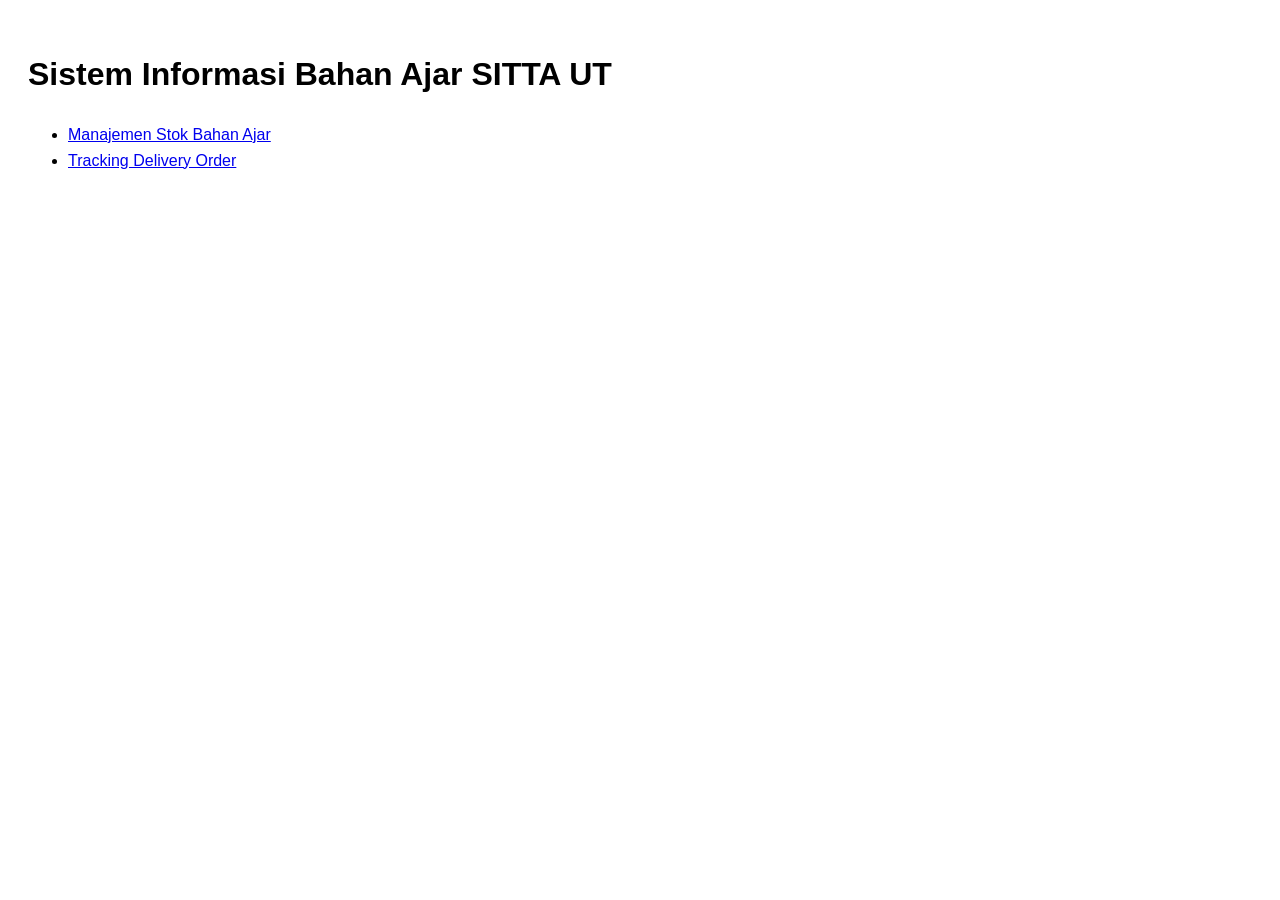
==== index.html @ 05eaba1f "Update title and structure of index.html" ====
<!DOCTYPE html>
<html lang="id">
<head>
    <meta charset="UTF-8">
    <title>SITTA UT - Beranda</title>
    <link rel="stylesheet" href="css/style.css">
</head>
<body>
    <div id="app">
        <h1>Sistem Informasi Bahan Ajar SITTA UT</h1>
        <nav>
            <ul>
                <li><a href="stok.html">Manajemen Stok Bahan Ajar</a></li>
                <li><a href="tracking.html">Tracking Delivery Order</a></li>
            </ul>
        </nav>
    </div>
</body>
</html>
---- css/style.css ----
body { font-family: sans-serif; padding: 20px; line-height: 1.6; }
.text-green { color: green; font-weight: bold; }
.text-orange { color: orange; font-weight: bold; }
.text-red { color: red; font-weight: bold; }
.filter-box, .detail-box { background: #f4f4f4; padding: 15px; margin: 10px 0; border-radius: 5px; }
table { border-collapse: collapse; margin-top: 10px; }
th, td { padding: 10px; text-align: left; }
form div { margin-bottom: 10px; }
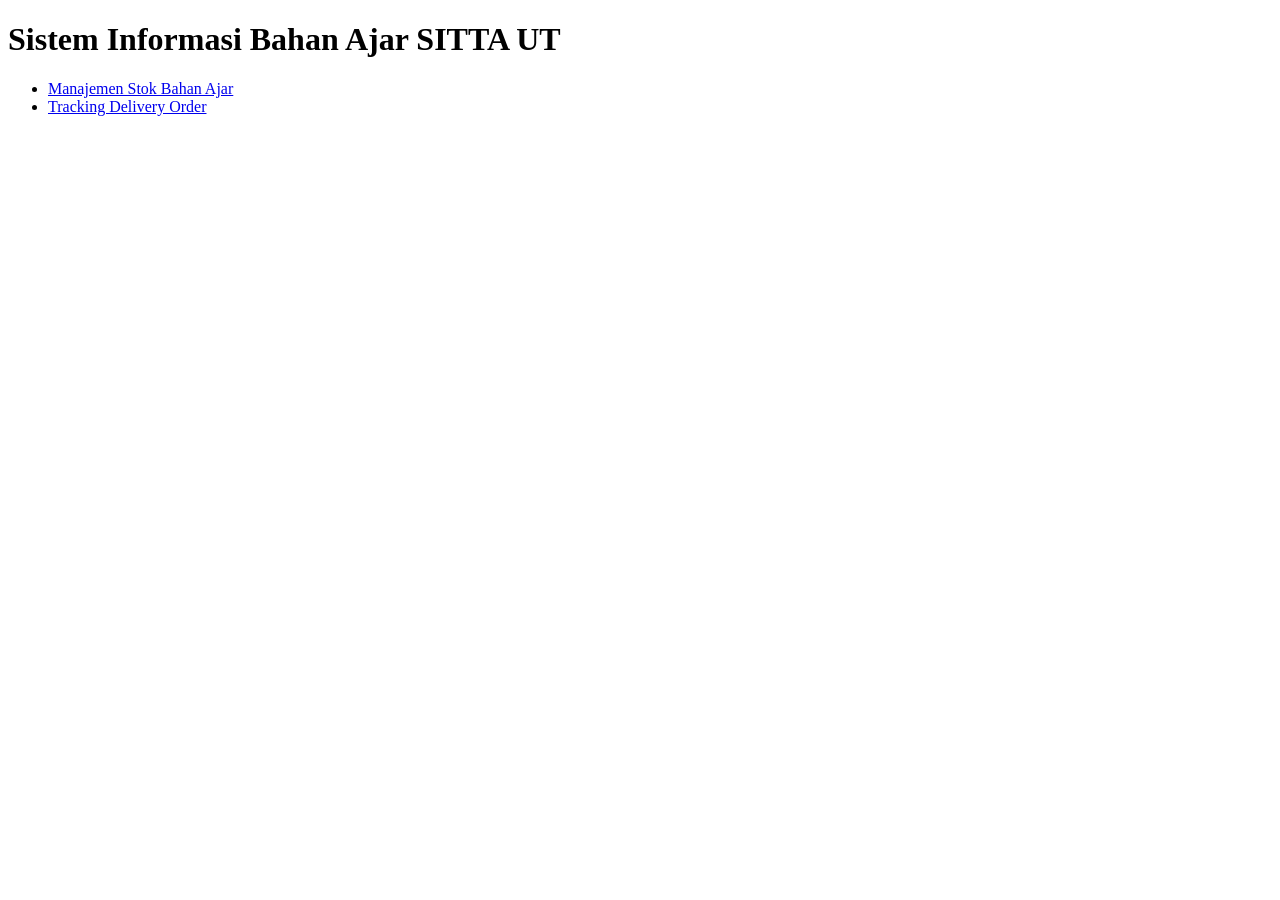
==== commit ee7c655b: "Fix stylesheet link path in index.html" ====
--- a/index.html
+++ b/index.html
@@ -3,7 +3,7 @@
 <head>
     <meta charset="UTF-8">
     <title>SITTA UT - Beranda</title>
-    <link rel="stylesheet" href="css/style.css">
+    <link rel="stylesheet" href="..css/style.css">
 </head>
 <body>
     <div id="app">
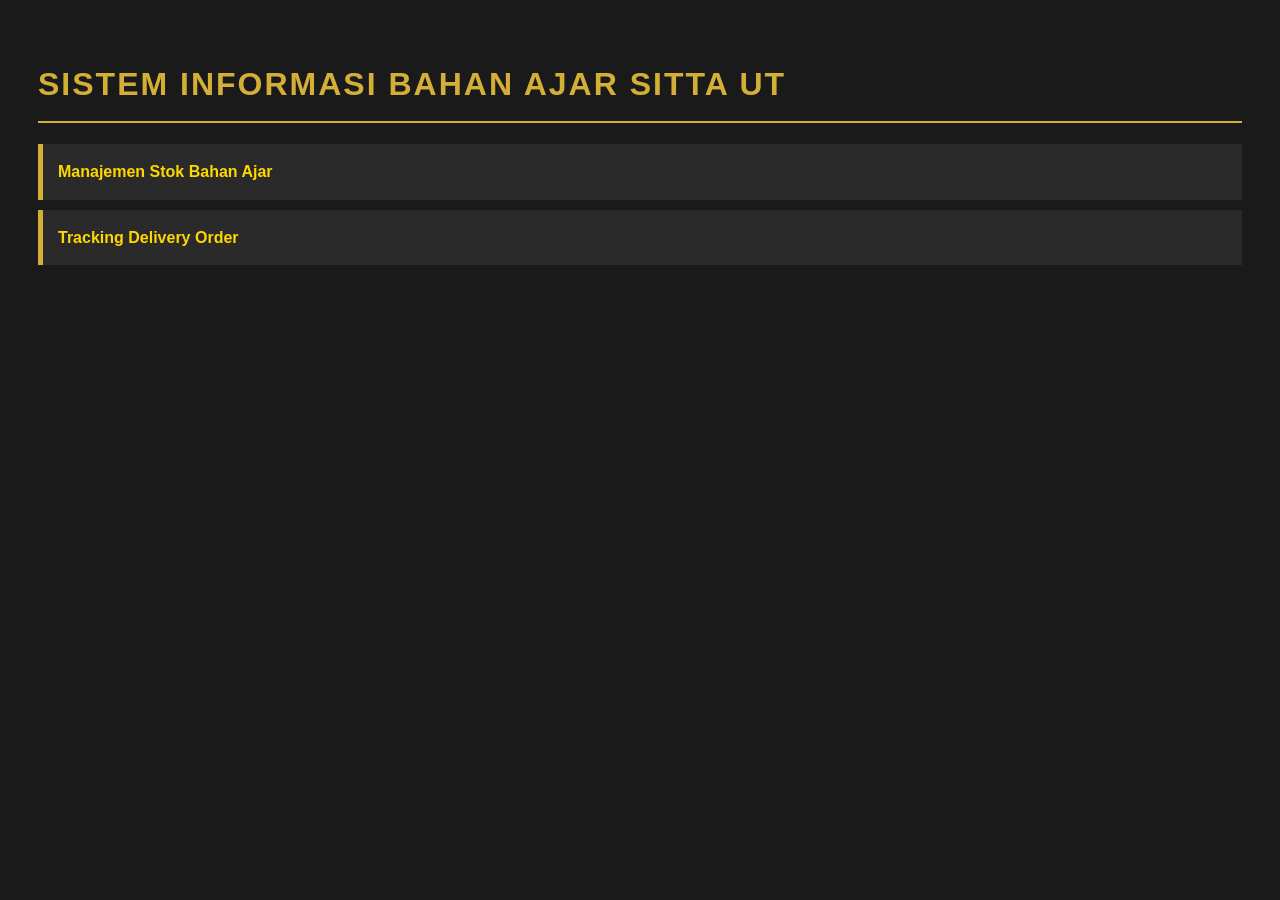
==== commit 7592d87a: "Fix stylesheet link in index.html" ====
--- a/index.html
+++ b/index.html
@@ -3,7 +3,7 @@
 <head>
     <meta charset="UTF-8">
     <title>SITTA UT - Beranda</title>
-    <link rel="stylesheet" href="..css/style.css">
+    <link rel="stylesheet" href="css/style.css">
 </head>
 <body>
     <div id="app">
--- a/css/style.css
+++ b/css/style.css
@@ -0,0 +1,116 @@
+/* Palet Warna: 
+   Hitam Utama: #1a1a1a
+   Emas Utama: #D4AF37
+   Emas Terang: #FFD700
+   Teks Putih: #f4f4f4
+*/
+
+body {
+    background-color: #1a1a1a;
+    color: #f4f4f4;
+    font-family: 'Segoe UI', Tahoma, Geneva, Verdana, sans-serif;
+    padding: 30px;
+    line-height: 1.6;
+}
+
+h1, h2, h3 {
+    color: #D4AF37;
+    text-transform: uppercase;
+    letter-spacing: 2px;
+    border-bottom: 2px solid #D4AF37;
+    padding-bottom: 10px;
+}
+
+a {
+    color: #FFD700;
+    text-decoration: none;
+    font-weight: bold;
+}
+
+a:hover {
+    text-decoration: underline;
+}
+
+/* Navigasi Utama */
+nav ul {
+    list-style: none;
+    padding: 0;
+}
+
+nav li {
+    background: #2a2a2a;
+    margin: 10px 0;
+    padding: 15px;
+    border-left: 5px solid #D4AF37;
+    transition: 0.3s;
+}
+
+nav li:hover {
+    background: #333;
+    transform: translateX(10px);
+}
+
+/* Tabel */
+table {
+    width: 100%;
+    border-collapse: collapse;
+    margin: 20px 0;
+    background: #252525;
+}
+
+th {
+    background-color: #D4AF37;
+    color: #1a1a1a;
+    padding: 12px;
+    text-align: left;
+}
+
+td {
+    border: 1px solid #333;
+    padding: 12px;
+}
+
+tr:nth-child(even) {
+    background-color: #2a2a2a;
+}
+
+/* Status Colors (Tetap memperhatikan fungsionalitas soal) */
+.text-green { color: #2ecc71; font-weight: bold; } /* Aman */
+.text-orange { color: #f39c12; font-weight: bold; } /* Menipis */
+.text-red { color: #e74c3c; font-weight: bold; } /* Kosong */
+
+/* Box & Form */
+.filter-box, .detail-box, form {
+    background: #2a2a2a;
+    padding: 20px;
+    margin: 20px 0;
+    border: 1px solid #444;
+    border-radius: 8px;
+}
+
+input, select, button {
+    background: #333;
+    border: 1px solid #D4AF37;
+    color: white;
+    padding: 8px 12px;
+    border-radius: 4px;
+    margin-right: 10px;
+}
+
+button {
+    background: #D4AF37;
+    color: #1a1a1a;
+    font-weight: bold;
+    cursor: pointer;
+    transition: 0.3s;
+}
+
+button:hover {
+    background: #FFD700;
+    box-shadow: 0 0 10px rgba(212, 175, 55, 0.5);
+}
+
+/* Detail Box Specific */
+.detail-box {
+    border-left: 5px solid #FFD700;
+}
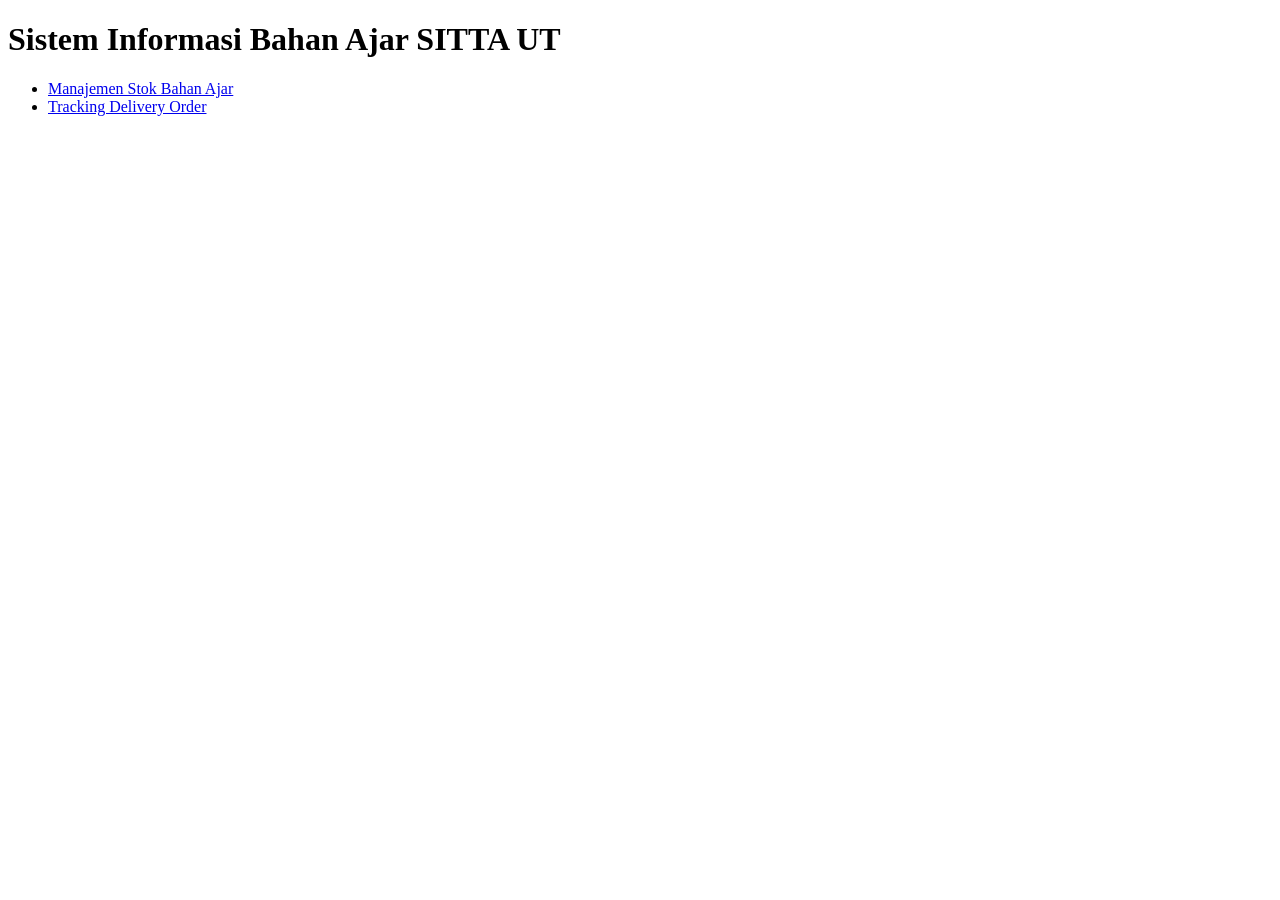
==== commit e651403e: "Fix stylesheet link path in index.html" ====
--- a/index.html
+++ b/index.html
@@ -3,7 +3,7 @@
 <head>
     <meta charset="UTF-8">
     <title>SITTA UT - Beranda</title>
-    <link rel="stylesheet" href="css/style.css">
+    <link rel="stylesheet" href="..css/style.css">
 </head>
 <body>
     <div id="app">
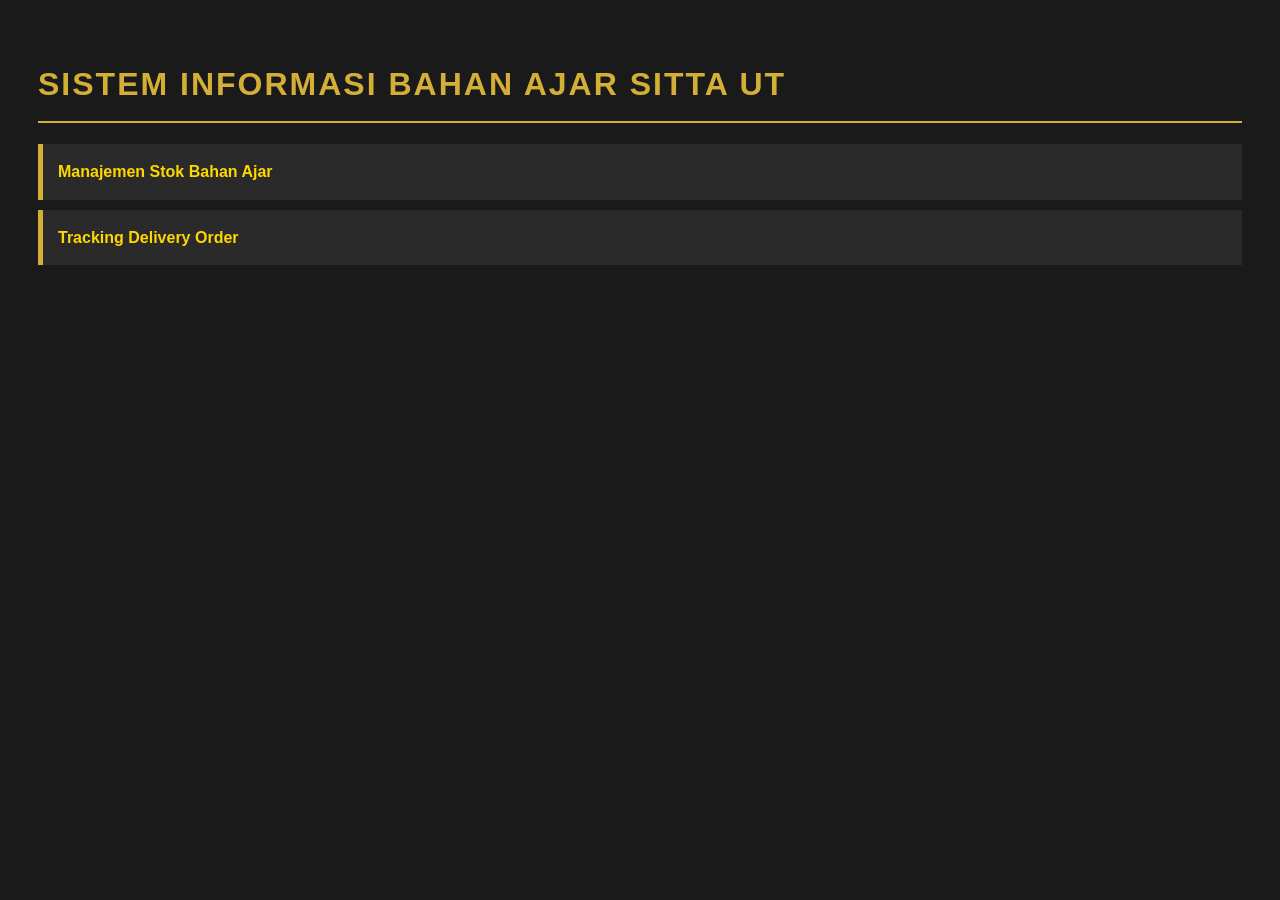
==== commit 695f52dc: "Fix stylesheet link in index.html" ====
--- a/index.html
+++ b/index.html
@@ -3,7 +3,7 @@
 <head>
     <meta charset="UTF-8">
     <title>SITTA UT - Beranda</title>
-    <link rel="stylesheet" href="..css/style.css">
+    <link rel="stylesheet" href="css/style.css">
 </head>
 <body>
     <div id="app">
--- a/css/style.css
+++ b/css/style.css
@@ -0,0 +1,116 @@
+/* Palet Warna: 
+   Hitam Utama: #1a1a1a
+   Emas Utama: #D4AF37
+   Emas Terang: #FFD700
+   Teks Putih: #f4f4f4
+*/
+
+body {
+    background-color: #1a1a1a;
+    color: #f4f4f4;
+    font-family: 'Segoe UI', Tahoma, Geneva, Verdana, sans-serif;
+    padding: 30px;
+    line-height: 1.6;
+}
+
+h1, h2, h3 {
+    color: #D4AF37;
+    text-transform: uppercase;
+    letter-spacing: 2px;
+    border-bottom: 2px solid #D4AF37;
+    padding-bottom: 10px;
+}
+
+a {
+    color: #FFD700;
+    text-decoration: none;
+    font-weight: bold;
+}
+
+a:hover {
+    text-decoration: underline;
+}
+
+/* Navigasi Utama */
+nav ul {
+    list-style: none;
+    padding: 0;
+}
+
+nav li {
+    background: #2a2a2a;
+    margin: 10px 0;
+    padding: 15px;
+    border-left: 5px solid #D4AF37;
+    transition: 0.3s;
+}
+
+nav li:hover {
+    background: #333;
+    transform: translateX(10px);
+}
+
+/* Tabel */
+table {
+    width: 100%;
+    border-collapse: collapse;
+    margin: 20px 0;
+    background: #252525;
+}
+
+th {
+    background-color: #D4AF37;
+    color: #1a1a1a;
+    padding: 12px;
+    text-align: left;
+}
+
+td {
+    border: 1px solid #333;
+    padding: 12px;
+}
+
+tr:nth-child(even) {
+    background-color: #2a2a2a;
+}
+
+/* Status Colors (Tetap memperhatikan fungsionalitas soal) */
+.text-green { color: #2ecc71; font-weight: bold; } /* Aman */
+.text-orange { color: #f39c12; font-weight: bold; } /* Menipis */
+.text-red { color: #e74c3c; font-weight: bold; } /* Kosong */
+
+/* Box & Form */
+.filter-box, .detail-box, form {
+    background: #2a2a2a;
+    padding: 20px;
+    margin: 20px 0;
+    border: 1px solid #444;
+    border-radius: 8px;
+}
+
+input, select, button {
+    background: #333;
+    border: 1px solid #D4AF37;
+    color: white;
+    padding: 8px 12px;
+    border-radius: 4px;
+    margin-right: 10px;
+}
+
+button {
+    background: #D4AF37;
+    color: #1a1a1a;
+    font-weight: bold;
+    cursor: pointer;
+    transition: 0.3s;
+}
+
+button:hover {
+    background: #FFD700;
+    box-shadow: 0 0 10px rgba(212, 175, 55, 0.5);
+}
+
+/* Detail Box Specific */
+.detail-box {
+    border-left: 5px solid #FFD700;
+}
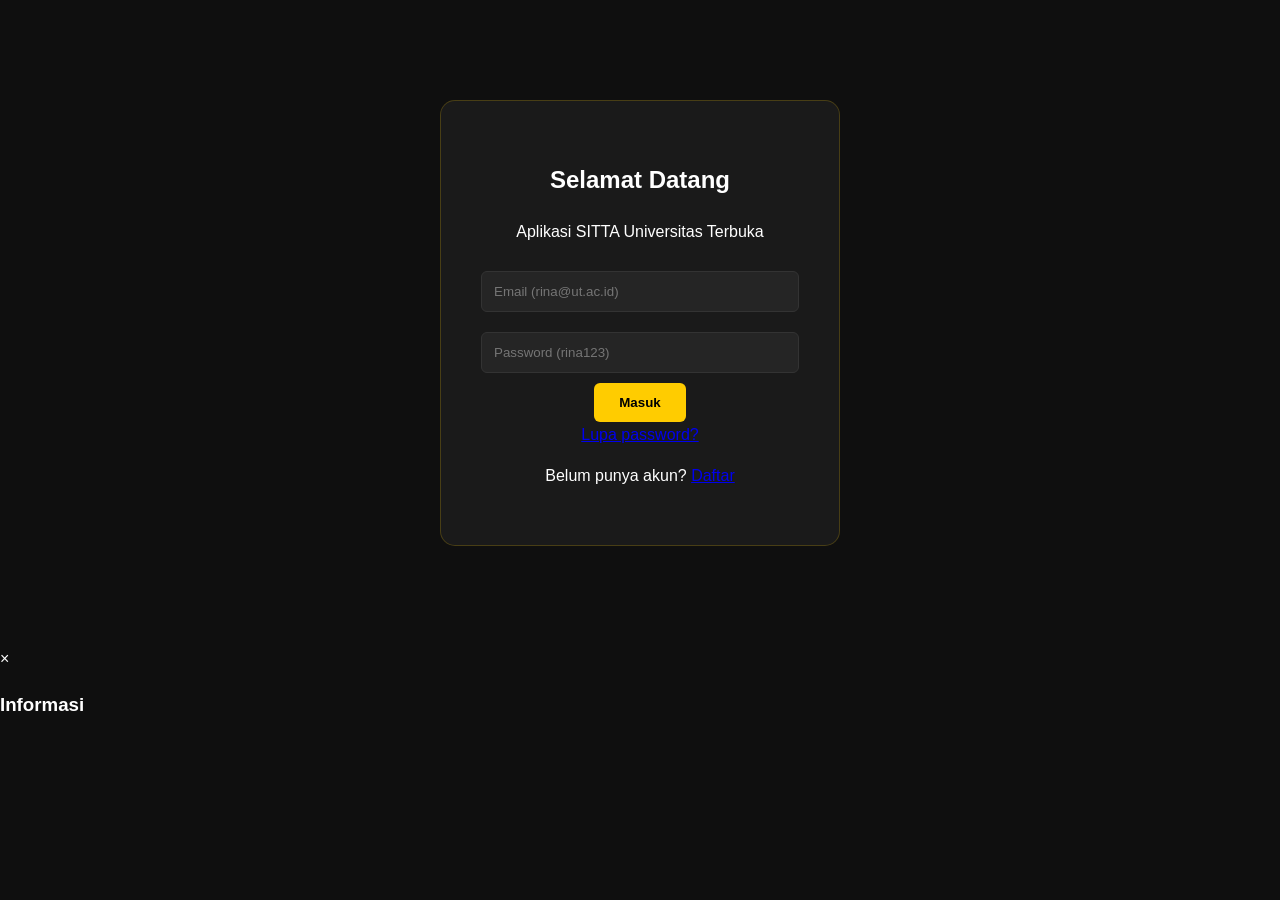
==== commit 4c1dcdec: "Add files via upload" ====
--- a/index.html
+++ b/index.html
@@ -2,18 +2,54 @@
 <html lang="id">
 <head>
     <meta charset="UTF-8">
-    <title>SITTA UT - Beranda</title>
+    <meta name="viewport" content="width=device-width, initial-scale=1.0">
+    <title>Login - SITTA UT</title>
     <link rel="stylesheet" href="css/style.css">
 </head>
 <body>
-    <div id="app">
-        <h1>Sistem Informasi Bahan Ajar SITTA UT</h1>
-        <nav>
-            <ul>
-                <li><a href="stok.html">Manajemen Stok Bahan Ajar</a></li>
-                <li><a href="tracking.html">Tracking Delivery Order</a></li>
-            </ul>
-        </nav>
+    <main class="login-container">
+        <div class="logo-wrapper">
+            <img src="assets/img/logo-ut.png" alt="Logo UT" style="width: 100px; margin-bottom: 15px;" onerror="this.style.display='none'">
+        </div>
+        <h2>Selamat Datang</h2>
+        <p>Aplikasi SITTA Universitas Terbuka</p>
+        <form id="loginForm">
+            <input type="email" id="email" placeholder="Email (rina@ut.ac.id)" required>
+            <input type="password" id="password" placeholder="Password (rina123)" required>
+            <button type="submit">Masuk</button>
+        </form>
+        <div class="links">
+            <a href="javascript:void(0)" id="forgotBtn">Lupa password?</a>
+            <p>Belum punya akun? <a href="javascript:void(0)" id="registerBtn">Daftar</a></p>
+        </div>
+    </main>
+
+    <div id="myModal" class="modal">
+        <div class="modal-content">
+            <span class="close" id="closeModal">&times;</span>
+            <h3 id="modalTitle">Informasi</h3>
+            <p id="modalText"></p>
+        </div>
     </div>
+
+    <script src="js/data.js"></script>
+    <script src="js/script.js"></script>
+    <script>
+        const modal = document.getElementById("myModal");
+        const closeModal = document.getElementById("closeModal");
+        
+        document.getElementById("forgotBtn").onclick = () => {
+            modal.style.display = "block";
+            document.getElementById("modalTitle").innerText = "Lupa Password";
+            document.getElementById("modalText").innerText = "Silakan hubungi admin IT di UPBJJ setempat.";
+        };
+        document.getElementById("registerBtn").onclick = () => {
+            modal.style.display = "block";
+            document.getElementById("modalTitle").innerText = "Pendaftaran";
+            document.getElementById("modalText").innerText = "Pendaftaran dilakukan melalui sistem internal UT.";
+        };
+        closeModal.onclick = () => modal.style.display = "none";
+        window.onclick = (event) => { if (event.target == modal) modal.style.display = "none"; };
+    </script>
 </body>
 </html>
--- a/css/style.css
+++ b/css/style.css
@@ -1,116 +1,166 @@
-/* Palet Warna: 
-   Hitam Utama: #1a1a1a
-   Emas Utama: #D4AF37
-   Emas Terang: #FFD700
-   Teks Putih: #f4f4f4
-*/
+/* style.css - Tema SITTA Modern (Noir & Gold) */
+
+:root {
+    --primary-yellow: #ffcc00;  /* Kuning Khas UT */
+    --hover-yellow: #e6b800;
+    --bg-black: #0f0f0f;       /* Hitam Deep */
+    --card-bg: #1a1a1a;        /* Hitam Card */
+    --text-main: #ffffff;      /* Putih Terang */
+    --text-muted: #b0b0b0;     /* Abu-abu untuk teks sekunder */
+    --border-color: rgba(255, 204, 0, 0.2); 
+}
+
+* {
+    box-sizing: border-box;
+}
 
 body {
-    background-color: #1a1a1a;
-    color: #f4f4f4;
-    font-family: 'Segoe UI', Tahoma, Geneva, Verdana, sans-serif;
-    padding: 30px;
+    font-family: 'Segoe UI', Roboto, Helvetica, Arial, sans-serif;
+    background-color: var(--bg-black);
+    color: var(--text-main);
+    margin: 0;
     line-height: 1.6;
 }
 
-h1, h2, h3 {
-    color: #D4AF37;
-    text-transform: uppercase;
-    letter-spacing: 2px;
-    border-bottom: 2px solid #D4AF37;
-    padding-bottom: 10px;
+/* --- Container Utama --- */
+.container {
+    max-width: 1100px;
+    margin: 40px auto;
+    padding: 30px;
+    background-color: var(--card-bg);
+    border-radius: 12px;
+    border: 1px solid var(--border-color);
+    box-shadow: 0 10px 30px rgba(0, 0, 0, 0.5);
 }
 
-a {
-    color: #FFD700;
-    text-decoration: none;
-    font-weight: bold;
+/* --- Navigasi & Dropdown --- */
+.navbar {
+    background-color: #000;
+    padding: 0 50px;
+    height: 70px;
+    display: flex;
+    align-items: center;
+    border-bottom: 2px solid var(--primary-yellow);
+    position: sticky;
+    top: 0;
+    z-index: 1000;
 }
 
-a:hover {
-    text-decoration: underline;
+.navbar a, .dropbtn {
+    color: var(--primary-yellow);
+    text-decoration: none;
+    padding: 15px 20px;
+    font-weight: 600;
+    transition: 0.3s;
+    background: none;
+    border: none;
+    font-size: 16px;
+    cursor: pointer;
+    display: inline-block;
 }
 
-/* Navigasi Utama */
-nav ul {
-    list-style: none;
-    padding: 0;
+.navbar a:hover, .dropdown:hover .dropbtn {
+    background-color: var(--primary-yellow);
+    color: #000;
 }
 
-nav li {
-    background: #2a2a2a;
-    margin: 10px 0;
-    padding: 15px;
-    border-left: 5px solid #D4AF37;
-    transition: 0.3s;
+/* Struktur Dropdown */
+.dropdown {
+    position: relative;
+    display: inline-block;
 }
 
-nav li:hover {
-    background: #333;
-    transform: translateX(10px);
+.dropdown-content {
+    display: none;
+    position: absolute;
+    background-color: #1a1a1a;
+    min-width: 220px;
+    box-shadow: 0px 8px 16px rgba(0,0,0,0.5);
+    z-index: 1;
+    border: 1px solid var(--border-color);
+    border-radius: 4px;
+    top: 100%; /* Muncul tepat di bawah tombol */
 }
 
-/* Tabel */
-table {
-    width: 100%;
-    border-collapse: collapse;
-    margin: 20px 0;
-    background: #252525;
-}
-
-th {
-    background-color: #D4AF37;
-    color: #1a1a1a;
-    padding: 12px;
+.dropdown-content a {
+    color: var(--text-main);
+    padding: 12px 16px;
+    text-decoration: none;
+    display: block;
     text-align: left;
 }
 
-td {
-    border: 1px solid #333;
-    padding: 12px;
+.dropdown-content a:hover {
+    background-color: #333;
+    color: var(--primary-yellow);
 }
 
-tr:nth-child(even) {
-    background-color: #2a2a2a;
+.dropdown:hover .dropdown-content {
+    display: block;
 }
 
-/* Status Colors (Tetap memperhatikan fungsionalitas soal) */
-.text-green { color: #2ecc71; font-weight: bold; } /* Aman */
-.text-orange { color: #f39c12; font-weight: bold; } /* Menipis */
-.text-red { color: #e74c3c; font-weight: bold; } /* Kosong */
-
-/* Box & Form */
-.filter-box, .detail-box, form {
-    background: #2a2a2a;
-    padding: 20px;
-    margin: 20px 0;
-    border: 1px solid #444;
-    border-radius: 8px;
+/* --- Login Page --- */
+.login-container {
+    max-width: 400px;
+    margin: 100px auto;
+    background: var(--card-bg);
+    padding: 40px;
+    border-radius: 15px;
+    border: 1px solid var(--border-color);
+    text-align: center;
 }
 
-input, select, button {
-    background: #333;
-    border: 1px solid #D4AF37;
+.login-container input {
+    width: 100%;
+    padding: 12px;
+    margin: 10px 0;
+    background: #252525;
+    border: 1px solid #333;
     color: white;
-    padding: 8px 12px;
-    border-radius: 4px;
-    margin-right: 10px;
+    border-radius: 6px;
 }
 
-button {
-    background: #D4AF37;
-    color: #1a1a1a;
+/* --- Tombol --- */
+button, .btn {
+    background-color: var(--primary-yellow);
+    color: #000;
+    border: none;
+    padding: 12px 25px;
+    border-radius: 6px;
     font-weight: bold;
     cursor: pointer;
     transition: 0.3s;
 }
 
 button:hover {
-    background: #FFD700;
-    box-shadow: 0 0 10px rgba(212, 175, 55, 0.5);
+    background-color: var(--hover-yellow);
 }
 
-/* Detail Box Specific */
-.detail-box {
-    border-left: 5px solid #FFD700;
+/* --- Tabel --- */
+table {
+    width: 100%;
+    border-collapse: collapse;
+    margin-top: 20px;
+    background: #252525;
+    border-radius: 8px;
+    overflow: hidden;
 }
+
+table th {
+    background-color: var(--primary-yellow);
+    color: #000;
+    padding: 15px;
+    text-align: left;
+}
+
+table td {
+    padding: 12px 15px;
+    border-bottom: 1px solid #333;
+}
+
+/* --- Sapaan Dashboard --- */
+#greeting {
+    color: var(--primary-yellow);
+    font-size: 2.5rem;
+    margin-top: 10px;
+}
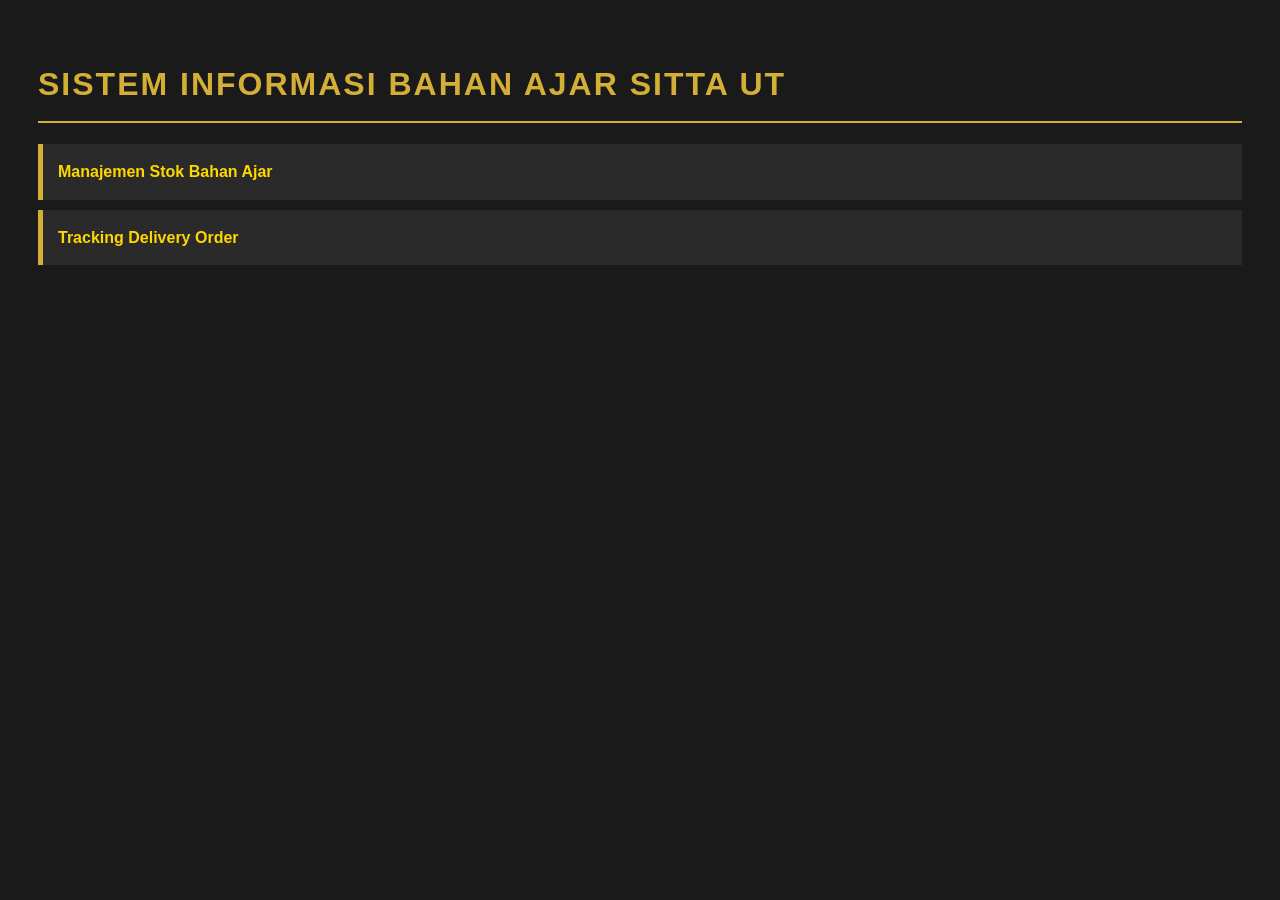
==== commit a2936c9e: "Add files via upload" ====
--- a/index.html
+++ b/index.html
@@ -2,54 +2,18 @@
 <html lang="id">
 <head>
     <meta charset="UTF-8">
-    <meta name="viewport" content="width=device-width, initial-scale=1.0">
-    <title>Login - SITTA UT</title>
+    <title>SITTA UT - Beranda</title>
     <link rel="stylesheet" href="css/style.css">
 </head>
 <body>
-    <main class="login-container">
-        <div class="logo-wrapper">
-            <img src="assets/img/logo-ut.png" alt="Logo UT" style="width: 100px; margin-bottom: 15px;" onerror="this.style.display='none'">
-        </div>
-        <h2>Selamat Datang</h2>
-        <p>Aplikasi SITTA Universitas Terbuka</p>
-        <form id="loginForm">
-            <input type="email" id="email" placeholder="Email (rina@ut.ac.id)" required>
-            <input type="password" id="password" placeholder="Password (rina123)" required>
-            <button type="submit">Masuk</button>
-        </form>
-        <div class="links">
-            <a href="javascript:void(0)" id="forgotBtn">Lupa password?</a>
-            <p>Belum punya akun? <a href="javascript:void(0)" id="registerBtn">Daftar</a></p>
-        </div>
-    </main>
-
-    <div id="myModal" class="modal">
-        <div class="modal-content">
-            <span class="close" id="closeModal">&times;</span>
-            <h3 id="modalTitle">Informasi</h3>
-            <p id="modalText"></p>
-        </div>
+    <div id="app">
+        <h1>Sistem Informasi Bahan Ajar SITTA UT</h1>
+        <nav>
+            <ul>
+                <li><a href="stok.html">Manajemen Stok Bahan Ajar</a></li>
+                <li><a href="tracking.html">Tracking Delivery Order</a></li>
+            </ul>
+        </nav>
     </div>
-
-    <script src="js/data.js"></script>
-    <script src="js/script.js"></script>
-    <script>
-        const modal = document.getElementById("myModal");
-        const closeModal = document.getElementById("closeModal");
-        
-        document.getElementById("forgotBtn").onclick = () => {
-            modal.style.display = "block";
-            document.getElementById("modalTitle").innerText = "Lupa Password";
-            document.getElementById("modalText").innerText = "Silakan hubungi admin IT di UPBJJ setempat.";
-        };
-        document.getElementById("registerBtn").onclick = () => {
-            modal.style.display = "block";
-            document.getElementById("modalTitle").innerText = "Pendaftaran";
-            document.getElementById("modalText").innerText = "Pendaftaran dilakukan melalui sistem internal UT.";
-        };
-        closeModal.onclick = () => modal.style.display = "none";
-        window.onclick = (event) => { if (event.target == modal) modal.style.display = "none"; };
-    </script>
 </body>
 </html>
--- a/css/style.css
+++ b/css/style.css
@@ -1,166 +1,116 @@
-/* style.css - Tema SITTA Modern (Noir & Gold) */
-
-:root {
-    --primary-yellow: #ffcc00;  /* Kuning Khas UT */
-    --hover-yellow: #e6b800;
-    --bg-black: #0f0f0f;       /* Hitam Deep */
-    --card-bg: #1a1a1a;        /* Hitam Card */
-    --text-main: #ffffff;      /* Putih Terang */
-    --text-muted: #b0b0b0;     /* Abu-abu untuk teks sekunder */
-    --border-color: rgba(255, 204, 0, 0.2); 
-}
-
-* {
-    box-sizing: border-box;
-}
+/* Palet Warna: 
+   Hitam Utama: #1a1a1a
+   Emas Utama: #D4AF37
+   Emas Terang: #FFD700
+   Teks Putih: #f4f4f4
+*/
 
 body {
-    font-family: 'Segoe UI', Roboto, Helvetica, Arial, sans-serif;
-    background-color: var(--bg-black);
-    color: var(--text-main);
-    margin: 0;
+    background-color: #1a1a1a;
+    color: #f4f4f4;
+    font-family: 'Segoe UI', Tahoma, Geneva, Verdana, sans-serif;
+    padding: 30px;
     line-height: 1.6;
 }
 
-/* --- Container Utama --- */
-.container {
-    max-width: 1100px;
-    margin: 40px auto;
-    padding: 30px;
-    background-color: var(--card-bg);
-    border-radius: 12px;
-    border: 1px solid var(--border-color);
-    box-shadow: 0 10px 30px rgba(0, 0, 0, 0.5);
+h1, h2, h3 {
+    color: #D4AF37;
+    text-transform: uppercase;
+    letter-spacing: 2px;
+    border-bottom: 2px solid #D4AF37;
+    padding-bottom: 10px;
 }
 
-/* --- Navigasi & Dropdown --- */
-.navbar {
-    background-color: #000;
-    padding: 0 50px;
-    height: 70px;
-    display: flex;
-    align-items: center;
-    border-bottom: 2px solid var(--primary-yellow);
-    position: sticky;
-    top: 0;
-    z-index: 1000;
+a {
+    color: #FFD700;
+    text-decoration: none;
+    font-weight: bold;
 }
 
-.navbar a, .dropbtn {
-    color: var(--primary-yellow);
-    text-decoration: none;
-    padding: 15px 20px;
-    font-weight: 600;
-    transition: 0.3s;
-    background: none;
-    border: none;
-    font-size: 16px;
-    cursor: pointer;
-    display: inline-block;
+a:hover {
+    text-decoration: underline;
 }
 
-.navbar a:hover, .dropdown:hover .dropbtn {
-    background-color: var(--primary-yellow);
-    color: #000;
+/* Navigasi Utama */
+nav ul {
+    list-style: none;
+    padding: 0;
 }
 
-/* Struktur Dropdown */
-.dropdown {
-    position: relative;
-    display: inline-block;
+nav li {
+    background: #2a2a2a;
+    margin: 10px 0;
+    padding: 15px;
+    border-left: 5px solid #D4AF37;
+    transition: 0.3s;
 }
 
-.dropdown-content {
-    display: none;
-    position: absolute;
-    background-color: #1a1a1a;
-    min-width: 220px;
-    box-shadow: 0px 8px 16px rgba(0,0,0,0.5);
-    z-index: 1;
-    border: 1px solid var(--border-color);
-    border-radius: 4px;
-    top: 100%; /* Muncul tepat di bawah tombol */
+nav li:hover {
+    background: #333;
+    transform: translateX(10px);
 }
 
-.dropdown-content a {
-    color: var(--text-main);
-    padding: 12px 16px;
-    text-decoration: none;
-    display: block;
+/* Tabel */
+table {
+    width: 100%;
+    border-collapse: collapse;
+    margin: 20px 0;
+    background: #252525;
+}
+
+th {
+    background-color: #D4AF37;
+    color: #1a1a1a;
+    padding: 12px;
     text-align: left;
 }
 
-.dropdown-content a:hover {
-    background-color: #333;
-    color: var(--primary-yellow);
+td {
+    border: 1px solid #333;
+    padding: 12px;
 }
 
-.dropdown:hover .dropdown-content {
-    display: block;
+tr:nth-child(even) {
+    background-color: #2a2a2a;
 }
 
-/* --- Login Page --- */
-.login-container {
-    max-width: 400px;
-    margin: 100px auto;
-    background: var(--card-bg);
-    padding: 40px;
-    border-radius: 15px;
-    border: 1px solid var(--border-color);
-    text-align: center;
+/* Status Colors (Tetap memperhatikan fungsionalitas soal) */
+.text-green { color: #2ecc71; font-weight: bold; } /* Aman */
+.text-orange { color: #f39c12; font-weight: bold; } /* Menipis */
+.text-red { color: #e74c3c; font-weight: bold; } /* Kosong */
+
+/* Box & Form */
+.filter-box, .detail-box, form {
+    background: #2a2a2a;
+    padding: 20px;
+    margin: 20px 0;
+    border: 1px solid #444;
+    border-radius: 8px;
 }
 
-.login-container input {
-    width: 100%;
-    padding: 12px;
-    margin: 10px 0;
-    background: #252525;
-    border: 1px solid #333;
+input, select, button {
+    background: #333;
+    border: 1px solid #D4AF37;
     color: white;
-    border-radius: 6px;
+    padding: 8px 12px;
+    border-radius: 4px;
+    margin-right: 10px;
 }
 
-/* --- Tombol --- */
-button, .btn {
-    background-color: var(--primary-yellow);
-    color: #000;
-    border: none;
-    padding: 12px 25px;
-    border-radius: 6px;
+button {
+    background: #D4AF37;
+    color: #1a1a1a;
     font-weight: bold;
     cursor: pointer;
     transition: 0.3s;
 }
 
 button:hover {
-    background-color: var(--hover-yellow);
+    background: #FFD700;
+    box-shadow: 0 0 10px rgba(212, 175, 55, 0.5);
 }
 
-/* --- Tabel --- */
-table {
-    width: 100%;
-    border-collapse: collapse;
-    margin-top: 20px;
-    background: #252525;
-    border-radius: 8px;
-    overflow: hidden;
+/* Detail Box Specific */
+.detail-box {
+    border-left: 5px solid #FFD700;
 }
-
-table th {
-    background-color: var(--primary-yellow);
-    color: #000;
-    padding: 15px;
-    text-align: left;
-}
-
-table td {
-    padding: 12px 15px;
-    border-bottom: 1px solid #333;
-}
-
-/* --- Sapaan Dashboard --- */
-#greeting {
-    color: var(--primary-yellow);
-    font-size: 2.5rem;
-    margin-top: 10px;
-}
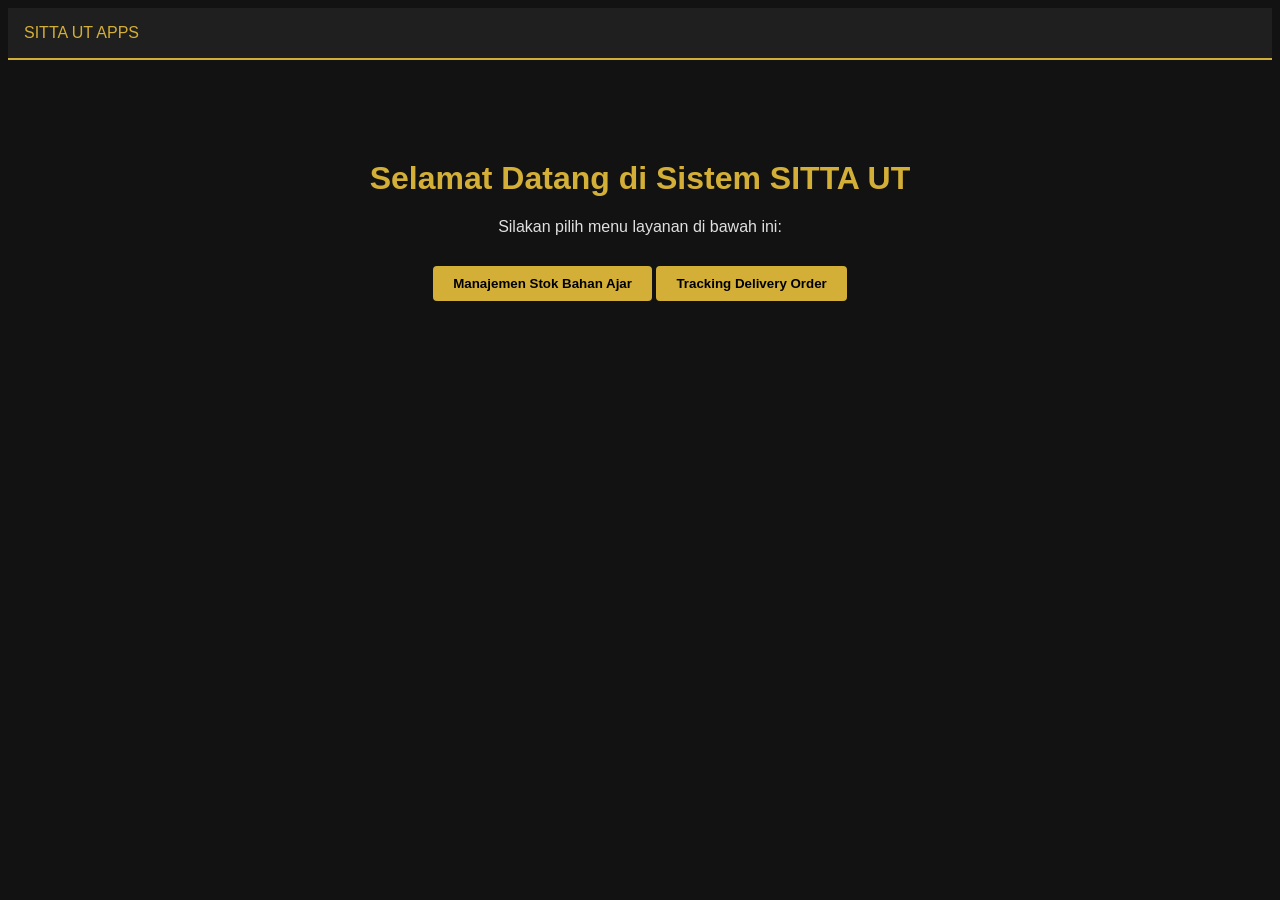
==== commit f5c061bb: "Change title and improve homepage layout Updated the title and modified the layout to enhance user e" ====
--- a/index.html
+++ b/index.html
@@ -2,18 +2,20 @@
 <html lang="id">
 <head>
     <meta charset="UTF-8">
-    <title>SITTA UT - Beranda</title>
+    <title>SITTA UT - Portal Pemesanan</title>
     <link rel="stylesheet" href="css/style.css">
 </head>
 <body>
-    <div id="app">
-        <h1>Sistem Informasi Bahan Ajar SITTA UT</h1>
-        <nav>
-            <ul>
-                <li><a href="stok.html">Manajemen Stok Bahan Ajar</a></li>
-                <li><a href="tracking.html">Tracking Delivery Order</a></li>
-            </ul>
-        </nav>
+    <div class="navbar">
+        <span class="gold-text">SITTA UT APPS</span>
+    </div>
+    <div style="text-align: center; margin-top: 100px;">
+        <h1 class="gold-text">Selamat Datang di Sistem SITTA UT</h1>
+        <p>Silakan pilih menu layanan di bawah ini:</p>
+        <div style="margin-top: 30px;">
+            <a href="stok.html"><button>Manajemen Stok Bahan Ajar</button></a>
+            <a href="tracking.html"><button>Tracking Delivery Order</button></a>
+        </div>
     </div>
 </body>
 </html>
--- a/css/style.css
+++ b/css/style.css
@@ -1,116 +1,72 @@
-/* Palet Warna: 
-   Hitam Utama: #1a1a1a
-   Emas Utama: #D4AF37
-   Emas Terang: #FFD700
-   Teks Putih: #f4f4f4
-*/
-
 body {
-    background-color: #1a1a1a;
-    color: #f4f4f4;
+    background-color: #121212; /* Hitam Deep */
+    color: #e0e0e0;
     font-family: 'Segoe UI', Tahoma, Geneva, Verdana, sans-serif;
-    padding: 30px;
-    line-height: 1.6;
 }
 
-h1, h2, h3 {
-    color: #D4AF37;
-    text-transform: uppercase;
-    letter-spacing: 2px;
+.gold-text { color: #D4AF37; } /* Warna Emas */
+.gold-border { border: 1px solid #D4AF37; }
+.gold-bg { background-color: #D4AF37; color: #121212; }
+
+.navbar {
+    background-color: #1f1f1f;
+    padding: 1rem;
     border-bottom: 2px solid #D4AF37;
-    padding-bottom: 10px;
+    margin-bottom: 20px;
 }
 
-a {
-    color: #FFD700;
+.navbar a {
+    color: #D4AF37;
     text-decoration: none;
+    margin-right: 20px;
     font-weight: bold;
 }
 
-a:hover {
-    text-decoration: underline;
+.card {
+    background-color: #1f1f1f;
+    border-radius: 8px;
+    padding: 20px;
+    margin-bottom: 20px;
+    border: 1px solid #333;
 }
 
-/* Navigasi Utama */
-nav ul {
-    list-style: none;
-    padding: 0;
-}
-
-nav li {
-    background: #2a2a2a;
-    margin: 10px 0;
-    padding: 15px;
-    border-left: 5px solid #D4AF37;
-    transition: 0.3s;
-}
-
-nav li:hover {
-    background: #333;
-    transform: translateX(10px);
-}
-
-/* Tabel */
 table {
     width: 100%;
     border-collapse: collapse;
-    margin: 20px 0;
-    background: #252525;
+    background-color: #1f1f1f;
 }
 
 th {
     background-color: #D4AF37;
-    color: #1a1a1a;
-    padding: 12px;
-    text-align: left;
+    color: #121212;
+    padding: 10px;
 }
 
 td {
-    border: 1px solid #333;
-    padding: 12px;
+    padding: 10px;
+    border-bottom: 1px solid #333;
 }
 
-tr:nth-child(even) {
-    background-color: #2a2a2a;
-}
+/* Status Colors */
+.status-aman { color: #4caf50; font-weight: bold; }
+.status-menipis { color: #ff9800; font-weight: bold; }
+.status-kosong { color: #f44336; font-weight: bold; }
 
-/* Status Colors (Tetap memperhatikan fungsionalitas soal) */
-.text-green { color: #2ecc71; font-weight: bold; } /* Aman */
-.text-orange { color: #f39c12; font-weight: bold; } /* Menipis */
-.text-red { color: #e74c3c; font-weight: bold; } /* Kosong */
-
-/* Box & Form */
-.filter-box, .detail-box, form {
-    background: #2a2a2a;
-    padding: 20px;
-    margin: 20px 0;
-    border: 1px solid #444;
-    border-radius: 8px;
-}
-
-input, select, button {
-    background: #333;
+input, select {
+    background-color: #2c2c2c;
+    color: white;
     border: 1px solid #D4AF37;
-    color: white;
-    padding: 8px 12px;
+    padding: 8px;
     border-radius: 4px;
-    margin-right: 10px;
 }
 
 button {
-    background: #D4AF37;
-    color: #1a1a1a;
+    background-color: #D4AF37;
+    border: none;
+    padding: 10px 20px;
+    cursor: pointer;
     font-weight: bold;
-    cursor: pointer;
-    transition: 0.3s;
+    border-radius: 4px;
 }
 
-button:hover {
-    background: #FFD700;
-    box-shadow: 0 0 10px rgba(212, 175, 55, 0.5);
-}
-
-/* Detail Box Specific */
-.detail-box {
-    border-left: 5px solid #FFD700;
-}
+button:hover { background-color: #b8962e; }
